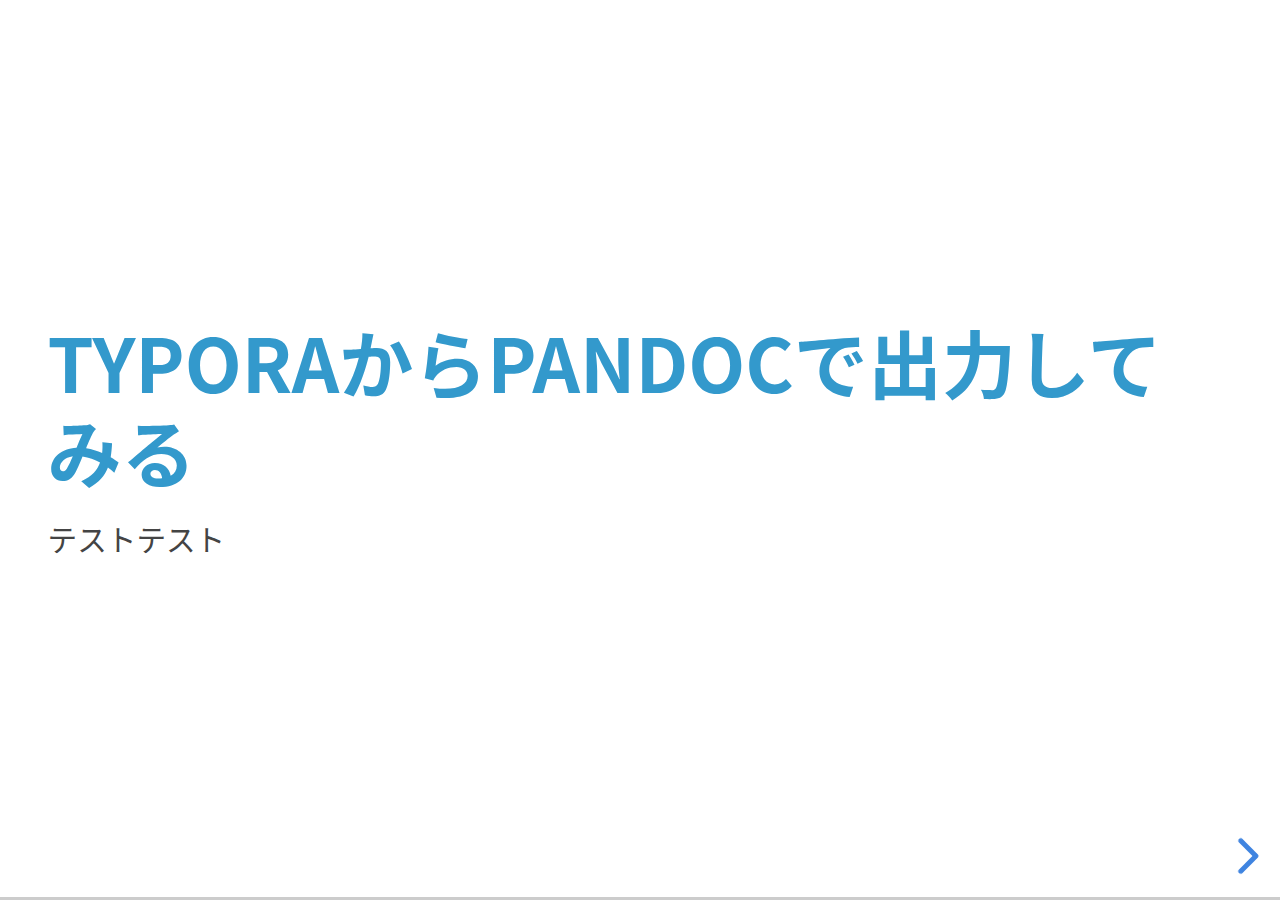
==== slide.html @ c55992b8 "update" ====
<!DOCTYPE html>
<html>
<head>
  <meta charset="utf-8">
  <meta name="generator" content="pandoc">
  <title></title>
  <meta name="apple-mobile-web-app-capable" content="yes">
  <meta name="apple-mobile-web-app-status-bar-style" content="black-translucent">
  <meta name="viewport" content="width=device-width, initial-scale=1.0, maximum-scale=1.0, user-scalable=no, minimal-ui">
  <link rel="stylesheet" href="reveal.js/css/reveal.css">
  <style type="text/css">code{white-space: pre;}</style>
  <style type="text/css">
div.sourceCode { overflow-x: auto; }
table.sourceCode, tr.sourceCode, td.lineNumbers, td.sourceCode {
  margin: 0; padding: 0; vertical-align: baseline; border: none; }
table.sourceCode { width: 100%; line-height: 100%; background-color: #2a211c; color: #bdae9d; }
td.lineNumbers { text-align: right; padding-right: 4px; padding-left: 4px; background-color: #2a211c; color: #bdae9d; border-right: 1px solid #bdae9d; }
td.sourceCode { padding-left: 5px; }
pre, code { color: #bdae9d; background-color: #2a211c; }
code > span.kw { color: #43a8ed; font-weight: bold; } /* Keyword */
code > span.dt { text-decoration: underline; } /* DataType */
code > span.dv { color: #44aa43; } /* DecVal */
code > span.bn { color: #44aa43; } /* BaseN */
code > span.fl { color: #44aa43; } /* Float */
code > span.ch { color: #049b0a; } /* Char */
code > span.st { color: #049b0a; } /* String */
code > span.co { color: #0066ff; font-style: italic; } /* Comment */
code > span.al { color: #ffff00; } /* Alert */
code > span.fu { color: #ff9358; font-weight: bold; } /* Function */
code > span.er { color: #ffff00; font-weight: bold; } /* Error */
code > span.wa { color: #ffff00; font-weight: bold; } /* Warning */
code > span.cn { } /* Constant */
code > span.sc { color: #049b0a; } /* SpecialChar */
code > span.vs { color: #049b0a; } /* VerbatimString */
code > span.ss { color: #049b0a; } /* SpecialString */
code > span.im { } /* Import */
code > span.va { } /* Variable */
code > span.cf { color: #43a8ed; font-weight: bold; } /* ControlFlow */
code > span.op { } /* Operator */
code > span.bu { } /* BuiltIn */
code > span.ex { } /* Extension */
code > span.pp { font-weight: bold; } /* Preprocessor */
code > span.at { } /* Attribute */
code > span.do { color: #0066ff; font-style: italic; } /* Documentation */
code > span.an { color: #0066ff; font-weight: bold; font-style: italic; } /* Annotation */
code > span.co { color: #0066ff; font-weight: bold; font-style: italic; } /* Comment */
code > span.in { color: #0066ff; font-weight: bold; font-style: italic; } /* Information */
  </style>
  <link rel="stylesheet" href="reveal.js/css/theme/white.css" id="theme">
  <!-- Printing and PDF exports -->
  <script>
    var link = document.createElement( 'link' );
    link.rel = 'stylesheet';
    link.type = 'text/css';
    link.href = window.location.search.match( /print-pdf/gi ) ? 'reveal.js/css/print/pdf.css' : 'reveal.js/css/print/paper.css';
    document.getElementsByTagName( 'head' )[0].appendChild( link );
  </script>
  <!--[if lt IE 9]>
  <script src="reveal.js/lib/js/html5shiv.js"></script>
  <![endif]-->
</head>
<body>
  <div class="reveal">
    <div class="slides">


<section id="typoraからpandocで出力してみる" class="slide level1">
<h1>Typoraからpandocで出力してみる</h1>
<p>テストテスト</p>
</section>
<section class="slide level1">

<h3 id="これでページ繰りできる">これでページ繰りできる？</h3>
<ul>
<li>箇条書きもテストしておく</li>
<li>あいうえお</li>
<li>ほげほげ</li>
</ul>
</section>
<section class="slide level1">

<h3 id="さらにテスト">さらにテスト</h3>
<ul>
<li>どんなもんでしょうか？</li>
<li>あいうえお</li>
<li>さしすせそ</li>
</ul>
</section>
<section class="slide level1">

<h3 id="ソースコード">ソースコード</h3>
<div class="sourceCode"><pre class="sourceCode cpp"><code class="sourceCode cpp">main(){
    print(<span class="st">&quot;hello world&quot;</span>);
}</code></pre></div>
</section>
<section class="slide level1">

<h3 id="これでどんどんスライドを書いていけば良いのかな">これでどんどんスライドを書いていけば良いのかな？</h3>
<ul>
<li>LiveCodingとは？</li>
<li>ほげほげ</li>
</ul>
</section>
    </div>
  </div>

  <script src="reveal.js/lib/js/head.min.js"></script>
  <script src="reveal.js/js/reveal.js"></script>

  <script>

      // Full list of configuration options available at:
      // https://github.com/hakimel/reveal.js#configuration
      Reveal.initialize({
        // Transition style
        transition: 'none', // none/fade/slide/convex/concave/zoom

        // Optional reveal.js plugins
        dependencies: [
          { src: 'reveal.js/lib/js/classList.js', condition: function() { return !document.body.classList; } },
          { src: 'reveal.js/plugin/zoom-js/zoom.js', async: true },
              { src: 'reveal.js/plugin/notes/notes.js', async: true }
        ]
      });
    </script>
    </body>
</html>
---- reveal.js/css/theme/white.css ----
/**
 * White theme for reveal.js. This is the opposite of the 'black' theme.
 *
 * By Hakim El Hattab, http://hakim.se
 */
@import url(../../lib/font/source-sans-pro/source-sans-pro.css);
section.has-dark-background, section.has-dark-background h1, section.has-dark-background h2, section.has-dark-background h3, section.has-dark-background h4, section.has-dark-background h5, section.has-dark-background h6 {
  color: #fff; }

/*********************************************
 * GLOBAL STYLES
 *********************************************/
body {
  background: #fff;
  background-color: #fff; }

.reveal {
  font-family: "Noto Sans CJK JP", sans-serif;
  font-size: 24px;
  font-weight: normal;
  color: #444; }

::selection {
  color: #fff;
  background: #98bdef;
  text-shadow: none; }

::-moz-selection {
  color: #fff;
  background: #98bdef;
  text-shadow: none; }

.reveal .slides > section,
.reveal .slides > section > section {
  line-height: 1.3;
  font-weight: inherit; }

/*********************************************
 * HEADERS
 *********************************************/
.reveal h1,
.reveal h2,
.reveal h3,
.reveal h4,
.reveal h5,
.reveal h6 {
  margin: 0 0 20px 0;
  color: #3399CC;
  font-family: "Noto Sans CJK JP", sans-serif;
  font-weight: 600;
  line-height: 1.2;
  letter-spacing: normal;
  text-transform: uppercase;
  text-shadow: none;
  word-wrap: break-word; }

.reveal h1 {
  font-size: 2.5em; }

.reveal h2 {
  font-size: 1.6em; }

.reveal h3 {
  font-size: 1.3em; }

.reveal h4 {
  font-size: 1em; }

.reveal h1 {
  text-shadow: none; }

/*********************************************
 * OTHER
 *********************************************/
.reveal p {
  margin: 20px 0;
  line-height: 1.3; }

/* Ensure certain elements are never larger than the slide itself */
.reveal img,
.reveal video,
.reveal iframe {
  max-width: 95%;
  max-height: 95%; }

.reveal strong,
.reveal b {
  font-weight: bold; }

.reveal em {
  font-style: italic; }

.reveal ol,
.reveal dl,
.reveal ul {
  display: inline-block;
  text-align: left;
  margin: 0 0 0 1em; }

.reveal ol {
  list-style-type: decimal; }

.reveal ul {
  list-style-type: disc; }

.reveal ul ul {
  list-style-type: square; }

.reveal ul ul ul {
  list-style-type: circle; }

.reveal ul ul,
.reveal ul ol,
.reveal ol ol,
.reveal ol ul {
  display: block;
  margin-left: 40px; }

.reveal dt {
  font-weight: bold; }

.reveal dd {
  margin-left: 40px; }

.reveal blockquote {
  display: block;
  position: relative;
  width: 70%;
  margin: 20px auto;
  padding: 5px;
  font-style: italic;
  background: rgba(255, 255, 255, 0.05);
  box-shadow: 0px 0px 2px rgba(0, 0, 0, 0.2); }

.reveal blockquote p:first-child,
.reveal blockquote p:last-child {
  display: inline-block; }

.reveal q {
  font-style: italic; }

.reveal pre {
  display: block;
  position: relative;
  width: 90%;
  margin: 20px auto;
  text-align: left;
  font-size: 0.55em;
  font-family: monospace;
  line-height: 1.2em;
  word-wrap: break-word;
  box-shadow: 0px 0px 6px rgba(0, 0, 0, 0.3); }

.reveal code {
  font-family: monospace;
  text-transform: none; }

.reveal pre code {
  display: block;
  padding: 5px;
  overflow: auto;
  max-height: 400px;
  word-wrap: normal; }

.reveal table {
  margin: auto;
  border-collapse: collapse;
  border-spacing: 0; }

.reveal table th {
  font-weight: bold; }

.reveal table th,
.reveal table td {
  text-align: left;
  padding: 0.2em 0.5em 0.2em 0.5em;
  border-bottom: 1px solid; }

.reveal table th[align="center"],
.reveal table td[align="center"] {
  text-align: center; }

.reveal table th[align="right"],
.reveal table td[align="right"] {
  text-align: right; }

.reveal table tbody tr:last-child th,
.reveal table tbody tr:last-child td {
  border-bottom: none; }

.reveal sup {
  vertical-align: super; }

.reveal sub {
  vertical-align: sub; }

.reveal small {
  display: inline-block;
  font-size: 0.6em;
  line-height: 1.2em;
  vertical-align: top; }

.reveal small * {
  vertical-align: top; }

/*********************************************
 * LINKS
 *********************************************/
.reveal a {
  color: #2a76dd;
  text-decoration: none;
  -webkit-transition: color .15s ease;
  -moz-transition: color .15s ease;
  transition: color .15s ease; }

.reveal a:hover {
  color: #6ca0e8;
  text-shadow: none;
  border: none; }

.reveal .roll span:after {
  color: #fff;
  background: #1a53a1; }

/*********************************************
 * IMAGES
 *********************************************/
.reveal section img {
  margin: 15px 0px;
  background: rgba(255, 255, 255, 0.12);
  border: 4px solid #222;
  box-shadow: 0 0 10px rgba(0, 0, 0, 0.15); }

.reveal section img.plain {
  border: 0;
  box-shadow: none; }

.reveal a img {
  -webkit-transition: all .15s linear;
  -moz-transition: all .15s linear;
  transition: all .15s linear; }

.reveal a:hover img {
  background: rgba(255, 255, 255, 0.2);
  border-color: #2a76dd;
  box-shadow: 0 0 20px rgba(0, 0, 0, 0.55); }

/*********************************************
 * NAVIGATION CONTROLS
 *********************************************/
.reveal .controls {
  color: #2a76dd; }

/*********************************************
 * PROGRESS BAR
 *********************************************/
.reveal .progress {
  background: rgba(0, 0, 0, 0.2);
  color: #2a76dd; }

.reveal .progress span {
  -webkit-transition: width 800ms cubic-bezier(0.26, 0.86, 0.44, 0.985);
  -moz-transition: width 800ms cubic-bezier(0.26, 0.86, 0.44, 0.985);
  transition: width 800ms cubic-bezier(0.26, 0.86, 0.44, 0.985); }
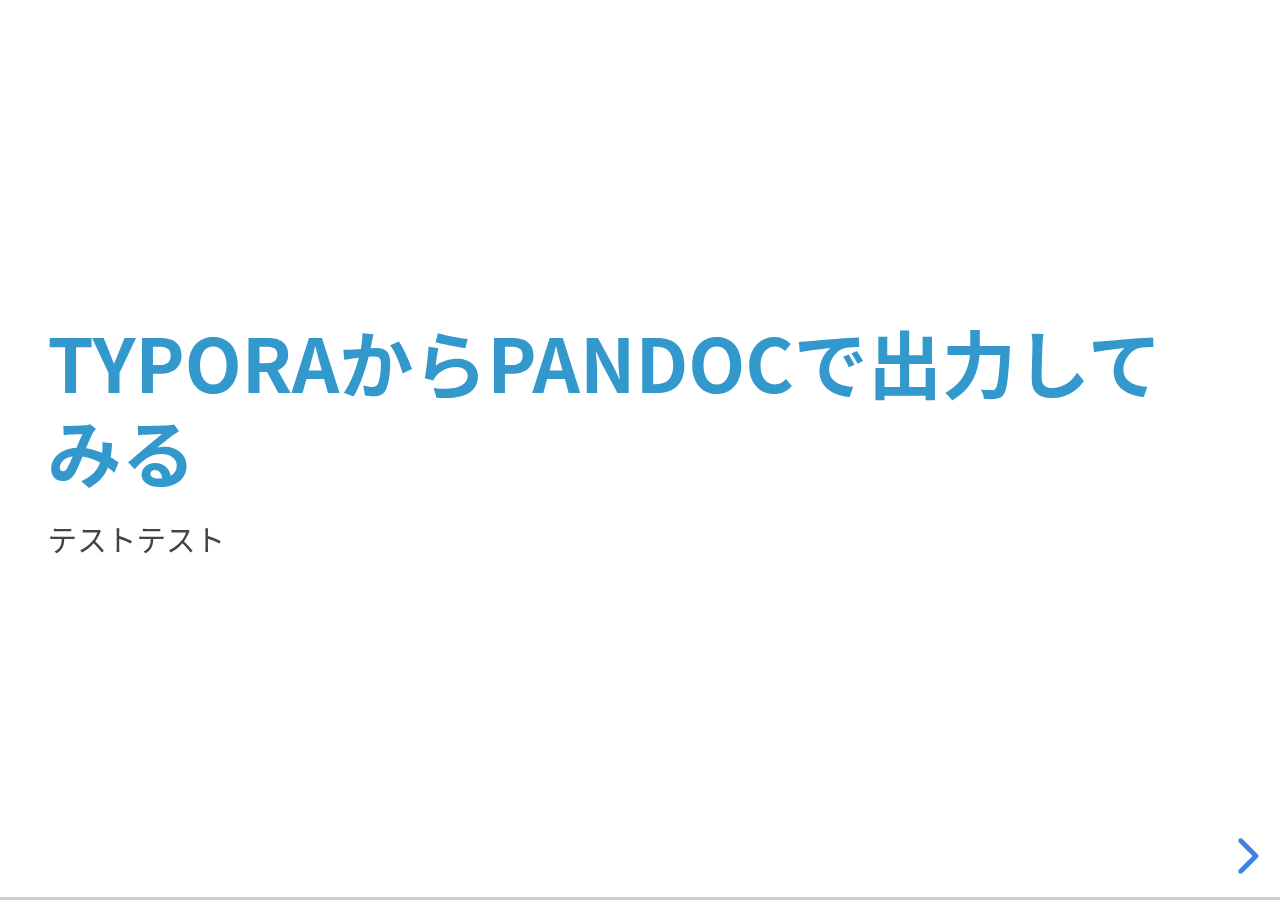
==== commit 9e581d3d: "update" ====
--- a/slide.html
+++ b/slide.html
@@ -112,8 +112,6 @@
       // Full list of configuration options available at:
       // https://github.com/hakimel/reveal.js#configuration
       Reveal.initialize({
-        // Transition style
-        transition: 'none', // none/fade/slide/convex/concave/zoom
 
         // Optional reveal.js plugins
         dependencies: [
